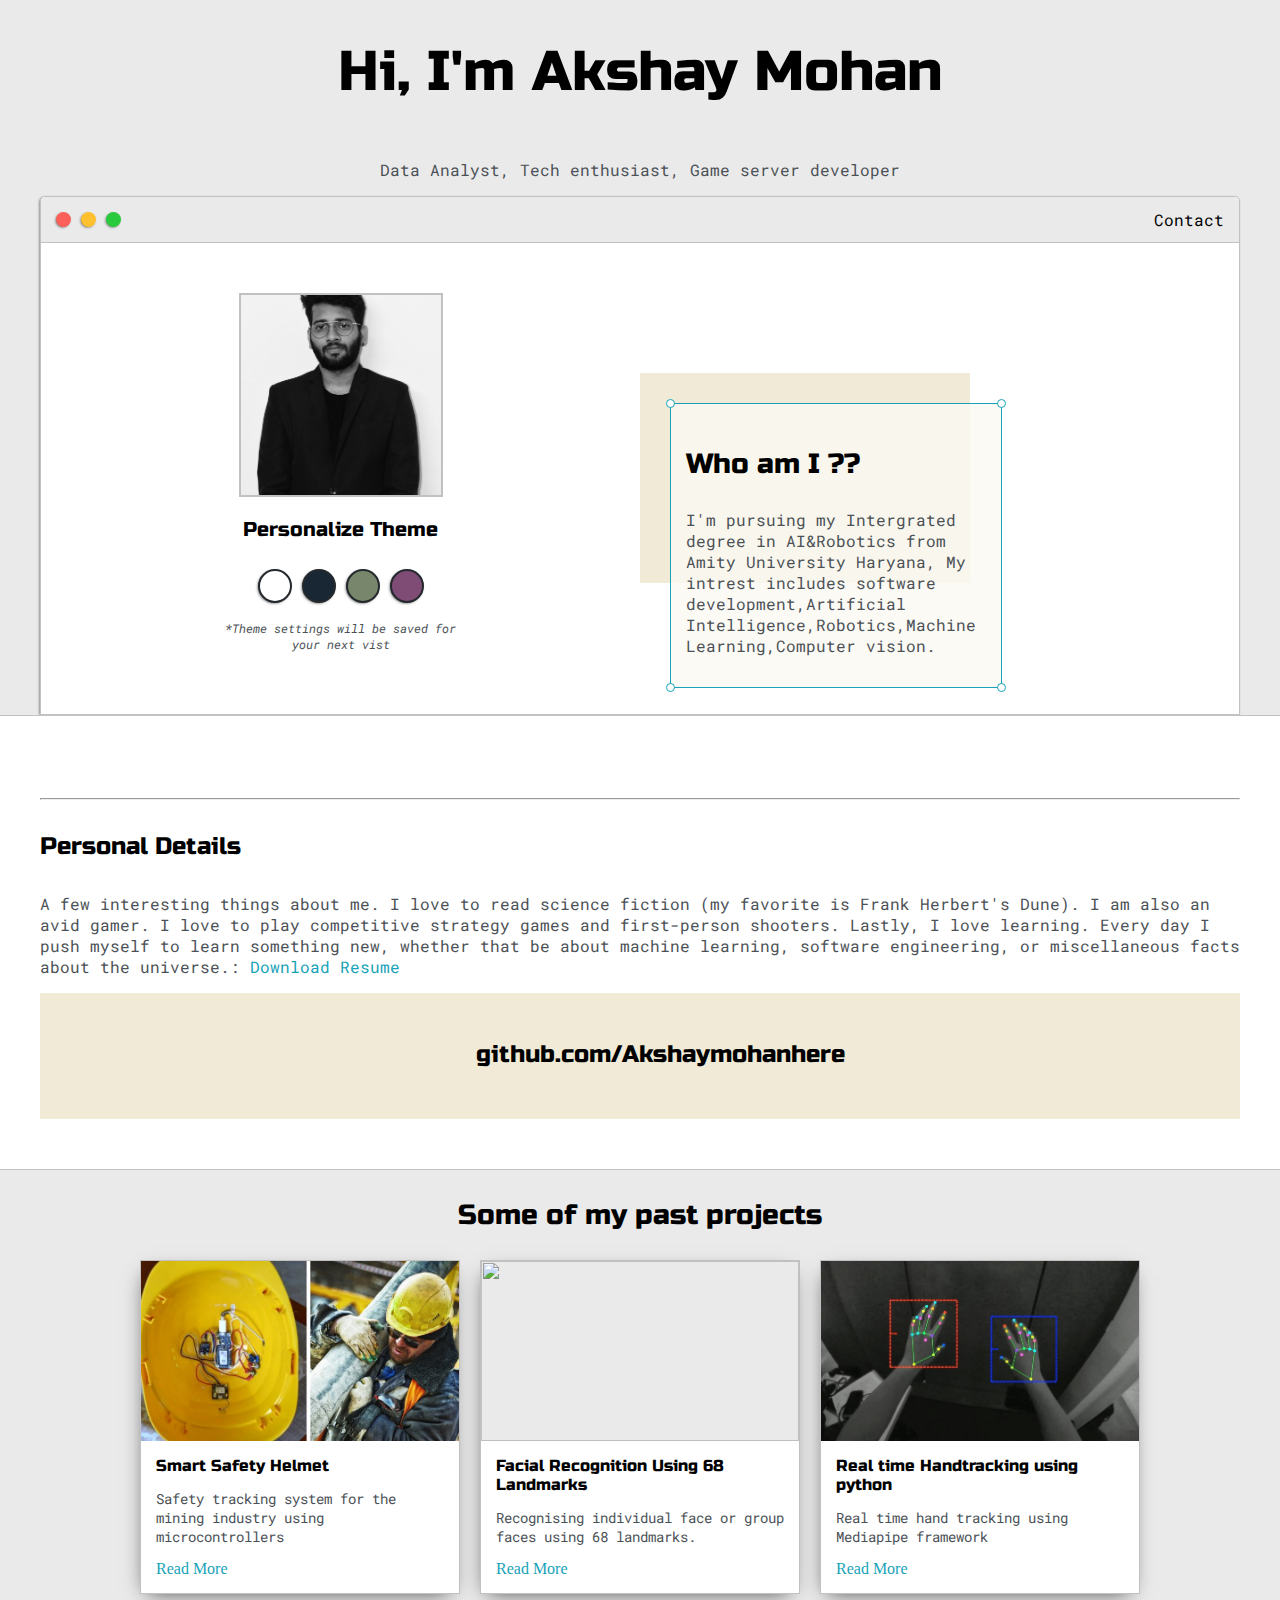
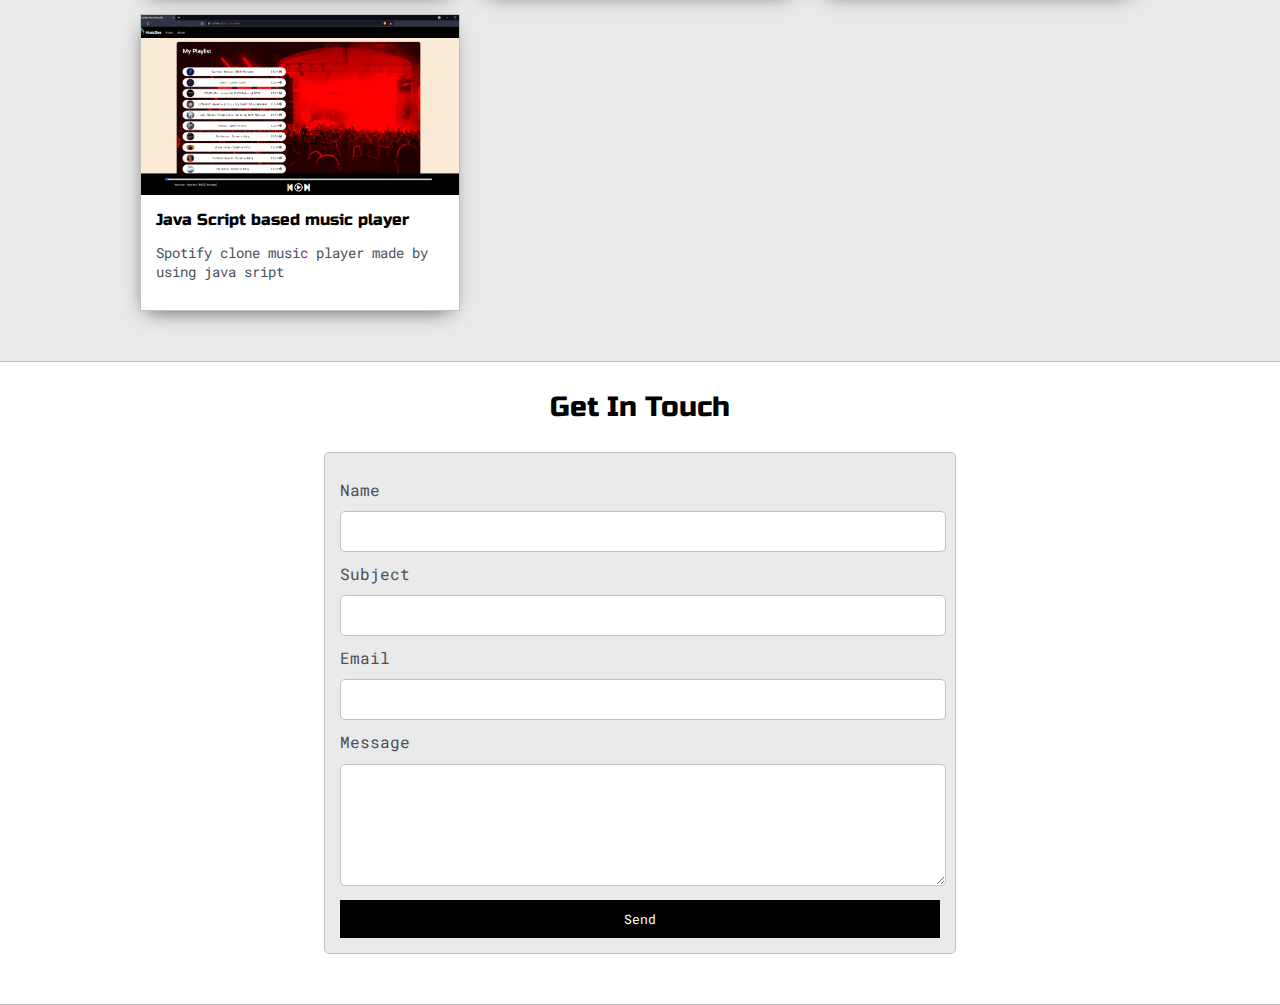
==== index.html @ 89eb18d7 "my personal portfolio" ====
<!DOCTYPE html>
<html>
<head>
	<title>Akshay Mohan</title>


	<meta name="viewport" content="width=device-width, initial-scale=1, maximum-scale=1, minimum-scale=1" />

	<link href="https://fonts.googleapis.com/css2?family=Russo+One&display=swap" rel="stylesheet">

	<link href="https://fonts.googleapis.com/css2?family=Roboto+Mono:wght@500&family=Russo+One&display=swap" rel="stylesheet">

	<link rel="stylesheet" type="text/css" href="default.css">
	<link id="theme-style" rel="stylesheet" type="text/css" href="">
</head>
<body>

	<section class="s1">
		<div class="main-container">
			<div class="greeting-wrapper">
				<h1>Hi, I'm Akshay Mohan</h1>
				<p>Data Analyst, Tech enthusiast, Game server developer </p>
			</div>


			<div class="intro-wrapper">
				<div class="nav-wrapper">

					<!-- Link around dots-wrapper added after tutorial video -->
					<a href="index.html">
						<div class="dots-wrapper">
							<div id="dot-1" class="browser-dot"></div>
							<div id="dot-2" class="browser-dot"></div>
							<div id="dot-3" class="browser-dot"></div>
						</div>
					</a>
					

					<ul id="navigation">
						<li><a href="index.html#contact">Contact</a></li>

					</ul>
				</div>

				<div class="left-column">
					<img id="profile_pic" src="images/Dennis.jpg">
					<h5 style="text-align: center;line-height: 0;">Personalize Theme</h5>

					<div id="theme-options-wrapper">
						<div data-mode="light" id="light-mode" class="theme-dot"></div>
						<div data-mode="blue" id="blue-mode" class="theme-dot"></div>
						<div data-mode="green" id="green-mode" class="theme-dot"></div>
						<div data-mode="purple" id="purple-mode" class="theme-dot"></div>
					</div>

					<p id="settings-note">*Theme settings will be saved for<br>your next vist</p>
				</div>

				<div class="right-column">

					<div id="preview-shadow">
						<div id="preview">
							<div id="corner-tl" class="corner"></div>
							<div id="corner-tr" class="corner"></div>
							<h3>Who am I ??</h3>
							<p>I'm pursuing my Intergrated degree in AI&Robotics from Amity University Haryana, My intrest includes software development,Artificial Intelligence,Robotics,Machine Learning,Computer vision.</p>
							<div id="corner-br" class="corner"></div>
							<div id="corner-bl" class="corner"></div>
						</div>
					</div>
				</div>
			</div>
		</div>
	</section>

	<section class="s2">
		<div class="main-container">

			<div class="about-wrapper">
				<div class="about-me">
					<h4></h4>

					<p></p> </p>

					<p></p>


					<hr>

					<h4>Personal Details</h4>

					<p>A few interesting things about me. I love to read science fiction (my favorite is Frank Herbert's Dune). I am also an avid gamer. I love to play competitive strategy games and first-person shooters. Lastly, I love learning. Every day I push myself to learn something new, whether that be about machine learning, software engineering, or miscellaneous facts about the universe.: <a target="_blank" href="resume.pdf">Download Resume</a></p>

					<div id="skills">
						<ul>
							 <h4>github.com/Akshaymohanhere</h4>
						<h5> </h5>

						<ul>
						
							
						</ul>

					</div>
					

				
				
		</div>
	</section>

	<section class="s1">
		<div class="main-container">
			<h3 style="text-align: center;">Some of my past projects</h3>

			<div class="post-wrapper">

				<div>
					<div class="post">
						<img class="thumbnail" src="images/dash.jpg">
						<div class="post-preview">
							<h6 class="post-title">Smart Safety Helmet</h6>
							<p class="post-intro">Safety tracking system for the mining industry using microcontrollers</p>
							<a href="post.html">Read More</a>
						</div>
					</div>
				</div>

				<div>
					<div class="post">
						<img class="thumbnail" src="images/ecom1.webp">
						<div class="post-preview">
							<h6 class="post-title">Facial Recognition Using 68 Landmarks</h6>
							<p class="post-intro">Recognising individual face or group faces using 68 landmarks.</p>
							<a href="post1.html">Read More</a>
						</div>
					</div>
				</div>

				<div>
					<div class="post">
						<img class="thumbnail" src="images/handtracking.png">
						<div class="post-preview">
							<h6 class="post-title">Real time Handtracking using python</h6>
							<p class="post-intro">Real time hand tracking using Mediapipe framework </p>
							<a href="post2.html">Read More</a>
						</div>
					</div>
				</div>
				<div>
					<div class="post">
						<img class="thumbnail" src="images/music.png">
						<div class="post-preview">
							<h6 class="post-title">Java Script based music player</h6>
							<p class="post-intro">Spotify clone music player made by using java sript  </p>
							
						</div>

			</div>
		</div>
	</section>

	<section class="s2">
		<div class="main-container">
			<a href=""></a>
			<h3 style="text-align: center;">Get In Touch</h3>

			<form id="contact-form">
				<a name="contact"></a>

				<label>Name</label>
				<input class="input-field" type="text" name="name">

				<label>Subject</label>
				<input class="input-field" type="text" name="subject">

				<label>Email</label>
				<input class="input-field" type="text" name="email">

				<label>Message</label>
				<textarea class="input-field" name="message"></textarea>

				<input id="submit-btn" type="submit" value="Send">
			</form>
		</div>
	</section> 

	<script type="text/javascript" src="script.js"></script>
</body>
</html>
---- default.css ----
:root{
	--mainColor:#eaeaea;
	--secondaryColor:#fff;

	--borderColor:#c1c1c1;

	--mainText:black;
	--secondaryText:#4b5156;

	--themeDotBorder:#24292e;

	--previewBg:rgb(251, 249, 243, 0.8);
	--previewShadow:#f0ead6;


	--buttonColor:black;


}


html, body{
	padding: 0;
	margin: 0;
	scroll-behavior: smooth;
}

body *{
	transition: 0.3s;
}


h1, h2, h3, h4, h5, h6, strong{
	color: var(--mainText);
	font-family: 'Russo One', sans-serif;
	font-weight: 500;
}

p, li, span, label, input, textarea{
	color: var(--secondaryText);
	font-family: 'Roboto Mono', monospace;
}

a{
	text-decoration: none;
	color:#17a2b8;
}

ul{
	list-style: none;
}

h1 { font-size: 56px;}
h2 { font-size: 36px;}
h3 { font-size: 28px;}
h4 { font-size: 24px;}
h5 { font-size: 20px;}
h6 { font-size: 16px;}


.s1{
	background-color: var(--mainColor);
	border-bottom:1px solid var(--borderColor);
	overflow:auto;
}

.s2{
	background-color: var(--secondaryColor);
	border-bottom:1px solid var(--borderColor);
	overflow:auto;
}




.main-container{
	width: 1200px;
	margin: 0 auto;
}


.greeting-wrapper{
	display: grid;
	text-align: center;
	align-content: center;
	min-height: 10em;

}

.intro-wrapper{
	background-color: var(--secondaryColor);
	border:1px solid var(--borderColor);
	border-radius:5px 5px 0 0;


	-webkit-box-shadow: -1px 1px 3px -1px rgba(0,0,0,0.75);
	-moz-box-shadow: -1px 1px 3px -1px rgba(0,0,0,0.75);
	box-shadow: -1px 1px 3px -1px rgba(0,0,0,0.75);

	display: grid;
	grid-template-columns: 1fr 1fr;
	grid-template-areas: 
		'nav-wrapper nav-wrapper'
		'left-column right-column'
	;
}


.nav-wrapper{
	border-radius:5px 5px 0 0;
	grid-area:nav-wrapper;
	border-bottom: 1px solid var(--borderColor);
	display: flex;
	justify-content: space-between;
	align-items: center;
	background-color: var(--mainColor);
}

#navigation a{
	color:var(--mainText);
}


#navigation{
	margin:0;
	padding: 10px;
}

#navigation li{
	display: inline-block;
	margin-right: 5px;
	margin-left:5px;
}

.dots-wrapper{
	display: flex;
	padding: 10px;
}

#dot-1{
	background-color:  #FC6058;
}

#dot-2{
	background-color:  #FEC02F;
}

#dot-3{
	background-color:  #2ACA3E;
}

.browser-dot{
	background-color: black;
	height: 15px;
	width: 15px;
	border-radius: 50%;
	margin: 5px;

	-webkit-box-shadow: -1px 1px 3px -1px rgba(0,0,0,0.75);
	-moz-box-shadow: -1px 1px 3px -1px rgba(0,0,0,0.75);
	box-shadow: -1px 1px 3px -1px rgba(0,0,0,0.75);

}


.left-column{
	grid-area: left-column;
	padding-top:50px;
	padding-bottom: 50px;
}

#profile_pic{
	display: block;
	margin:0 auto;

	height: 200px;
	width: 200px;
	object-fit: cover;
	border:2px solid var(--borderColor);
}


#theme-options-wrapper{
	display: flex;
	justify-content: center;
}

.theme-dot{
	height: 30px;
	width: 30px;
	background-color: black;
	border-radius: 50%;

	margin: 5px;
	border:2px solid var(--themeDotBorder);

	-webkit-box-shadow: -1px 1px 3px -1px rgba(0,0,0,0.75);
	-moz-box-shadow: -1px 1px 3px -1px rgba(0,0,0,0.75);
	box-shadow: -1px 1px 3px -1px rgba(0,0,0,0.75);

	cursor: pointer;
}


.theme-dot:hover{
	border-width: 5px;
}


#light-mode{
	background-color: #fff;
}

#blue-mode{
	background-color: #192734;
}

#green-mode{
	background-color: #78866b;
}

#purple-mode{
	background-color: #7E4C74;
}

#settings-note{
	font-size: 12px;
	font-style: italic;
	text-align: center;
}

.right-column{
	grid-area: right-column;
	display: grid;
	align-content: center;

	padding-top: 50px;
	padding-bottom: 50px;
}


#preview-shadow{
	background-color: var(--previewShadow);
	max-width: 300px;
	height: 180px;
	padding-left: 30px;
	padding-top: 30px;
}

#preview{
	width: 300px;
	border:1.5px solid #17a2b8;
	background-color: var(--previewBg);
	padding:15px;
	position: relative;
}

.corner{
	width:7px;
	height: 7px;
	border-radius: 50%;
	border:1.5px solid #17a2b8;
	background-color: #fff;
	position: absolute;
}

#corner-tl{
	top:-5px;
	left: -5px
}

#corner-tr{
	top:-5px;
	right: -5px
}


#corner-br{
	bottom:-5px;
	right: -5px
}


#corner-bl{
	bottom:-5px;
	left: -5px
}

.about-wrapper{
	display: grid;
	grid-template-columns: repeat(auto-fit, minmax(320px, 1fr));
	padding-bottom: 50px;
	padding-top: 50px;
	gap:100px;
}


#skills{
	display: flex;
	justify-content: space-evenly;
	background-color: var(--previewShadow);
}

.social-links{
	display: grid;
	align-content: center;
	text-align: center;
}

#social_img{
	width: 100%;
}


.post-wrapper{
	display: grid;
	grid-template-columns: repeat(auto-fit, 320px);
	gap:20px;
	justify-content: center;
	padding-bottom: 50px;
}

.post{
	border:1px solid var(--borderColor);
	-webkit-box-shadow: -2px 7px 21px -9px rgba(0,0,0,0.75);
	-moz-box-shadow: -2px 7px 21px -9px rgba(0,0,0,0.75);
	box-shadow: -2px 7px 21px -9px rgba(0,0,0,0.75);
}

.thumbnail{
	display: block;
	width: 100%;
	height:180px;
	object-fit: cover;
}

.post-preview{
	background-color: #fff;
	padding:15px;
}

.post-title{
	color:black;
	margin: 0;
}

.post-intro{
	color:#4b5156;
	font-size: 14px;
}


#contact-form{
	display: block;
	max-width: 600px;
	margin: 0 auto;
	border: 1px solid var(--borderColor);
	padding: 15px;
	border-radius: 5px;
	background-color: var(--mainColor);
	margin-bottom: 50px;

}

#contact-form label{
	line-height: 2.7em;
}

#contact-form textarea{
	min-height: 100px;
	font-size: 14px;
}


.input-field{
	width: 100%;
	padding-top: 10px;
	padding-bottom:10px; 
	background-color: var(--secondaryColor);
	border-radius: 5px;
	border:1px solid var(--borderColor);
	font-size: 14px;
}


#submit-btn{
	margin-top: 10px;
	width: 100%;
	padding-top: 10px;
	padding-bottom:10px; 
	color: #fff;
	background-color: var(--buttonColor);
	border:none;
}


@media screen and (max-width: 1200px){
	.main-container{
		width: 95%;
	}
}

@media screen and (max-width: 800px){
	.intro-wrapper{
		grid-template-columns: 1fr;
		grid-template-areas: 
			'nav-wrapper'
			'left-column'
			'right-column'
		;
	}

	.right-column{
		justify-content: center;
	}

}

@media screen and (max-width: 400px){
	#preview-shadow{
		max-width: 280px;
		height: 180px;
		padding-left: 10px;
		padding-top: 10px;
	}

	#preview{
		width: 280px;

	}

}
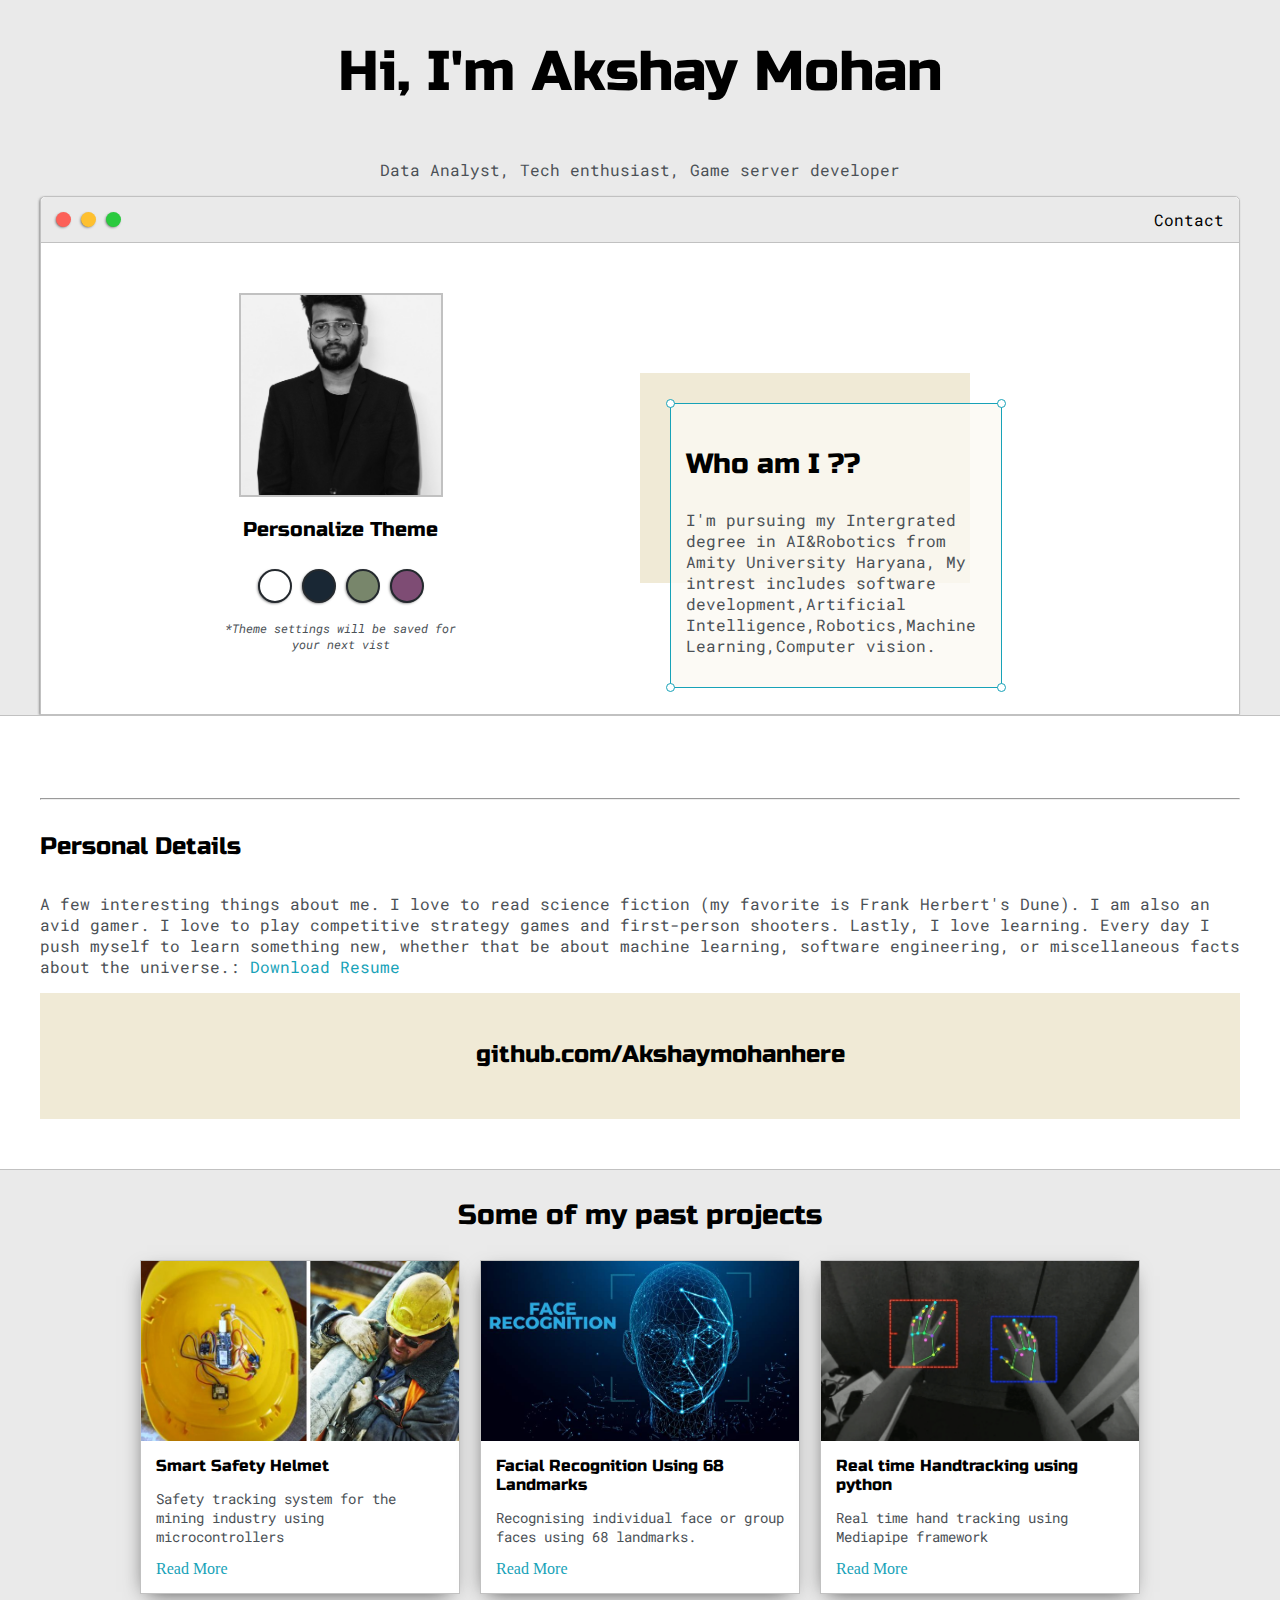
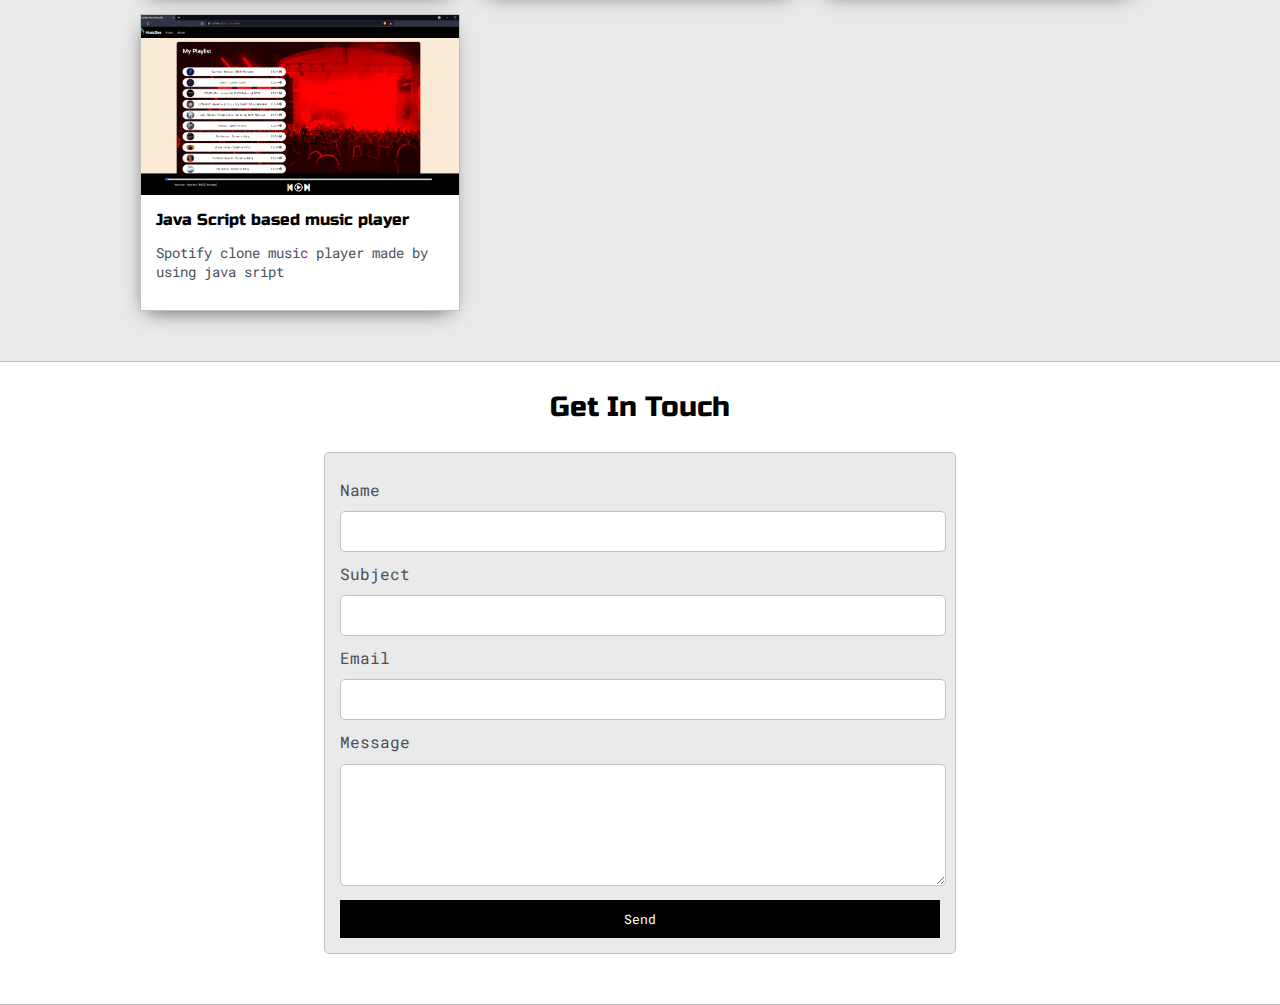
==== commit c277adba: "Portfolio updated" ====
--- a/index.html
+++ b/index.html
@@ -128,7 +128,7 @@
 
 				<div>
 					<div class="post">
-						<img class="thumbnail" src="images/ecom1.webp">
+						<img class="thumbnail" src="images/ecom1.jpg">
 						<div class="post-preview">
 							<h6 class="post-title">Facial Recognition Using 68 Landmarks</h6>
 							<p class="post-intro">Recognising individual face or group faces using 68 landmarks.</p>
